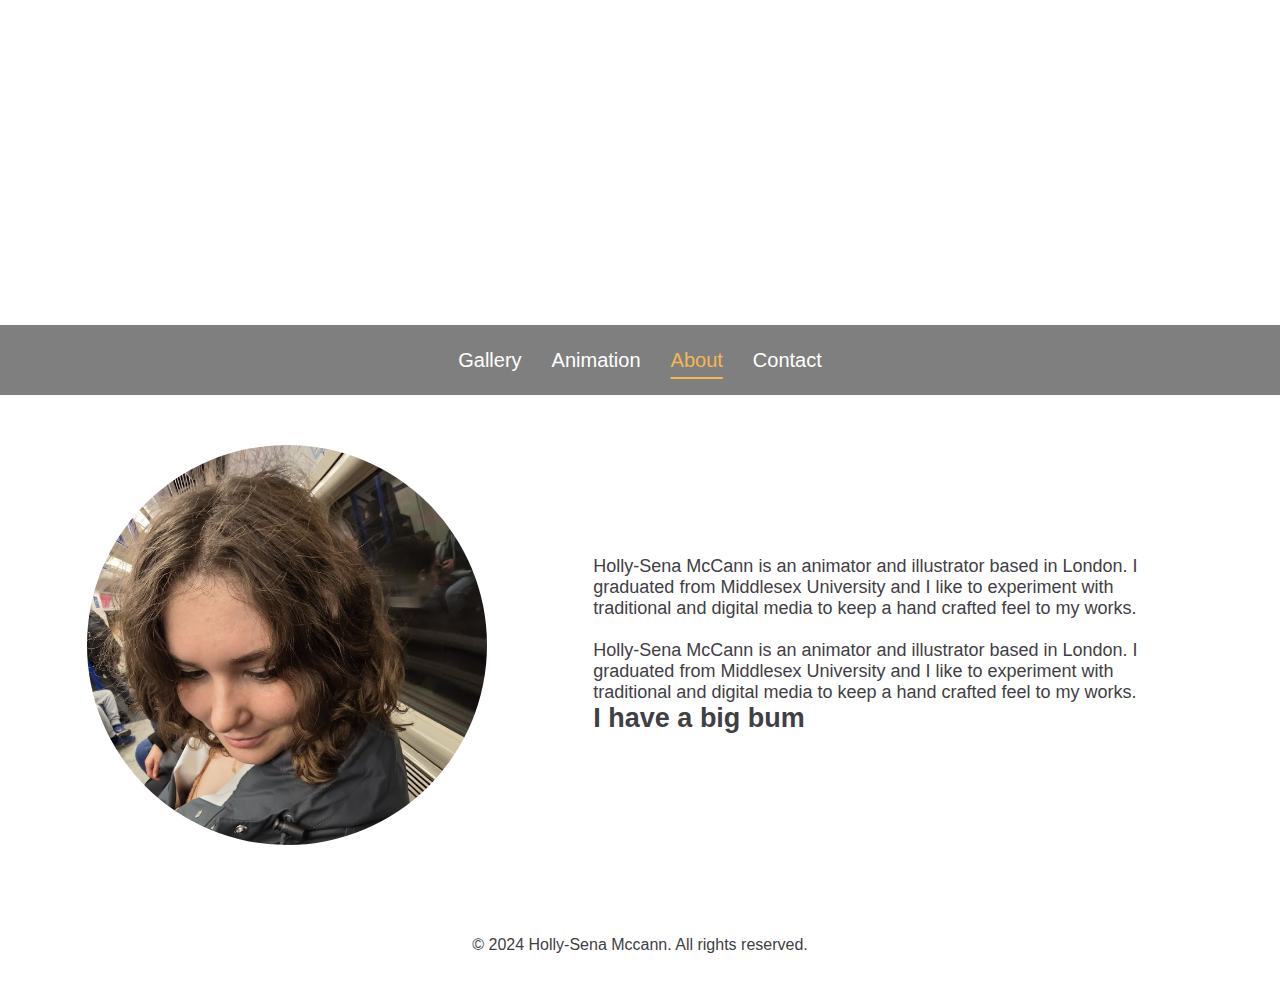
==== pages/about_me.html @ d04111bf "First Iteration" ====
<!DOCTYPE html>
<html lang="en">

<head>
  <meta charset="UTF-8">
  <meta name="viewport" content="width=device-width, initial-scale=1.0">
  <title>Holly-Sena McCan | Portfolio</title>
  <link rel="stylesheet" href="../css/style.css">
</head>

<body>
  <main>
    <div id="header">
      <h1>Holly-Sena McCann</h1>
      <ul id="header-nav">
        <li><a href="../index.html">Gallery</a></li>
        <li><a href="../pages/animation.html">Animation</a></li>
        <li><a class="active-nav-link" href="../pages/about_me.html">About</a></li>
        <li><a href="../pages/contact.html">Contact</a></li>
      </ul>
    </div>
    <div class="about-section">
      <img class="portrait-img" src="../assets/images/holly_port.jpg">
      <div class="about-text">
        <p>Holly-Sena McCann is an animator and illustrator based in London. I graduated from Middlesex University and I like to experiment with traditional and digital media to keep a hand crafted feel to my works.</p><br>
        <p>Holly-Sena McCann is an animator and illustrator based in London. I graduated from Middlesex University and I like to experiment with traditional and digital media to keep a hand crafted feel to my works.</p>
        <h2>I have a big bum</h2>
      </div>
    </div>
    <footer>
        <p>&copy; 2024 Holly-Sena Mccann. All rights reserved.</p>
    </footer>
  </main>
  <script src="index.js"></script>
</body>

</html>
---- css/style.css ----
/* General reset */
* {
    margin: 0;
    padding: 0;
    box-sizing: border-box;
}

body {
    margin: 0;
    padding: 0;
}

html, body {
    background-color: white;
    font-family: Arial, sans-serif;
    color: #3F4045;
}

#header {
    background-color: rgba(255, 255, 255, 0.7);
    text-align: center;
    background-position: center;
    background-image: url('../assets/images/banner_temp_cropped.jpg');
    background-size:cover;
    background-blend-mode: difference;
}

h1 {
    font-size: 108px;
    font-weight: 500;
    text-transform: uppercase;
    text-align: center;
    color: white;
    padding: 100px 0 100px 0;
}

#header-nav {
    background-color: rgba(0, 0, 0, 0.5);
    display: flex;
    justify-content: center;
    align-items: center;
    flex-wrap: wrap;
    padding: 0;
    list-style: none;
    gap: 10px;
    height: 70px;
}

#header-nav li {
    margin: 0 10px;
}

#header-nav a {
    color: white;
    font-size: 20px;
    text-decoration-line: none;
}

#header-nav a:hover {
    color: #f7b64f;
    cursor: pointer;
    text-decoration: underline;
    text-decoration-line: underline;
    text-decoration-thickness: 2px;
    text-underline-offset: 10px;
}

#header-nav a.active-nav-link {
    text-decoration: underline;
    text-decoration-line: underline;
    text-decoration-thickness: 2px;
    text-underline-offset: 10px;
    color: #f7b64f;
}


/* GALLERY MAIN CONTENT */
/* GALLERY MAIN CONTENT */
/* GALLERY MAIN CONTENT */


#main-content {
    padding: 50px 250px 0 250px
}

#main-content h2 {
    width: 100%;
    text-align: center;
}

#gallery-container {
    padding: 50px 0 0 0;
    justify-content: space-evenly;
    align-items: center;
    display: grid;
    grid-template-columns: auto auto auto;
    gap: 50px;
}

.image-box {
    background-color: #3F4045;
    width: 400px;
    height: 500px;
    overflow: hidden;
    position: relative;
    transform: translateY(50px);
    opacity: 0;
    transition: all 0.8s ease-out;
}

.image-box img{
    width: 100%;
    height: 100%;
    object-fit: cover;
}

.image-box.active {
    transform: translateY(0);
    opacity: 1;
}


/* GALLERY MAIN CONTENT */
/* GALLERY MAIN CONTENT */
/* GALLERY MAIN CONTENT */



.about-section {
    display: flex;
    flex-direction: row;
    align-items: center;
    justify-content: space-evenly;
    padding: 50px 20px;
    gap: 20px;
}


.portrait-img {
    width: 400px;
    height: 400px;
    border-radius: 50%;
    object-fit: cover;
    margin-right: 20px;

}

.portrait-img:hover {
    content: url('../assets/images/enoch.jpg');
}

.about-text {
    flex: 1;
    text-align: left;
    font-size: 18px;
    max-width: 600px;
}

footer {
    display: flex;
    justify-content: center;
    align-items: center;
    flex-wrap: wrap;
    height: 100px;
    width: 100%;
    margin: auto;
    padding: 20px;
}


@media (max-width: 768px) {
    h1 {
        font-size: 48px;
    }



    #header-nav {
        flex-direction: column;
        gap: 5px;
    }

    .about-section {
        flex-direction: column;
        text-align: center;
        padding: 20px;
    }

    .portrait-img {
        width: 250px;
        height: 250px;
        margin-right: 0;
        margin-bottom: 20px;
    }

    .about-text {
        font-size: 16px;
        text-align: center;
    }

    #gallery-container {
        padding: 50px 0 0 0;
        justify-content: space-evenly;
        align-items: center;
        display: grid;
        grid-template-columns: auto auto;
        gap: 50px;
    }
}

@media (max-width: 480px) {
    h1 {
        font-size: 36px;
    }


    #header-nav a {
        font-size: 18px;
    }

    .portrait-img {
        width: 200px;
        height: 200px;
    }

    #gallery-container {
        padding: 50px 0 0 0;
        justify-content: space-evenly;
        align-items: center;
        display: grid;
        grid-template-columns: auto;
        gap: 50px;
    }

    .image-box {
        width: 200px;
        height: 300px;
    }
}
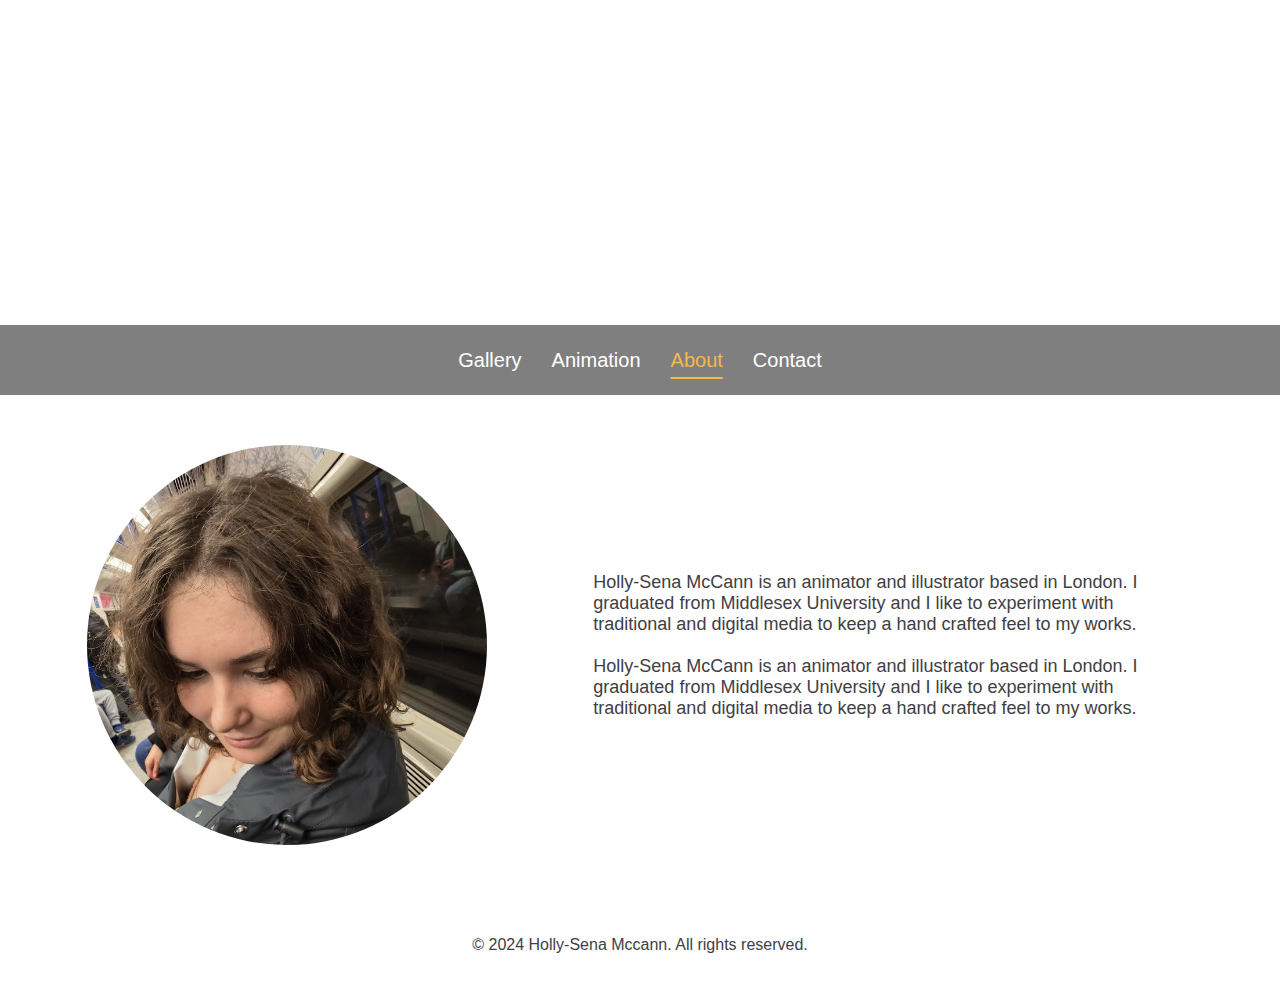
==== commit b312eb8c: "REMOVED BUM FROM ABOUT ME" ====
--- a/pages/about_me.html
+++ b/pages/about_me.html
@@ -24,7 +24,6 @@
       <div class="about-text">
         <p>Holly-Sena McCann is an animator and illustrator based in London. I graduated from Middlesex University and I like to experiment with traditional and digital media to keep a hand crafted feel to my works.</p><br>
         <p>Holly-Sena McCann is an animator and illustrator based in London. I graduated from Middlesex University and I like to experiment with traditional and digital media to keep a hand crafted feel to my works.</p>
-        <h2>I have a big bum</h2>
       </div>
     </div>
     <footer>
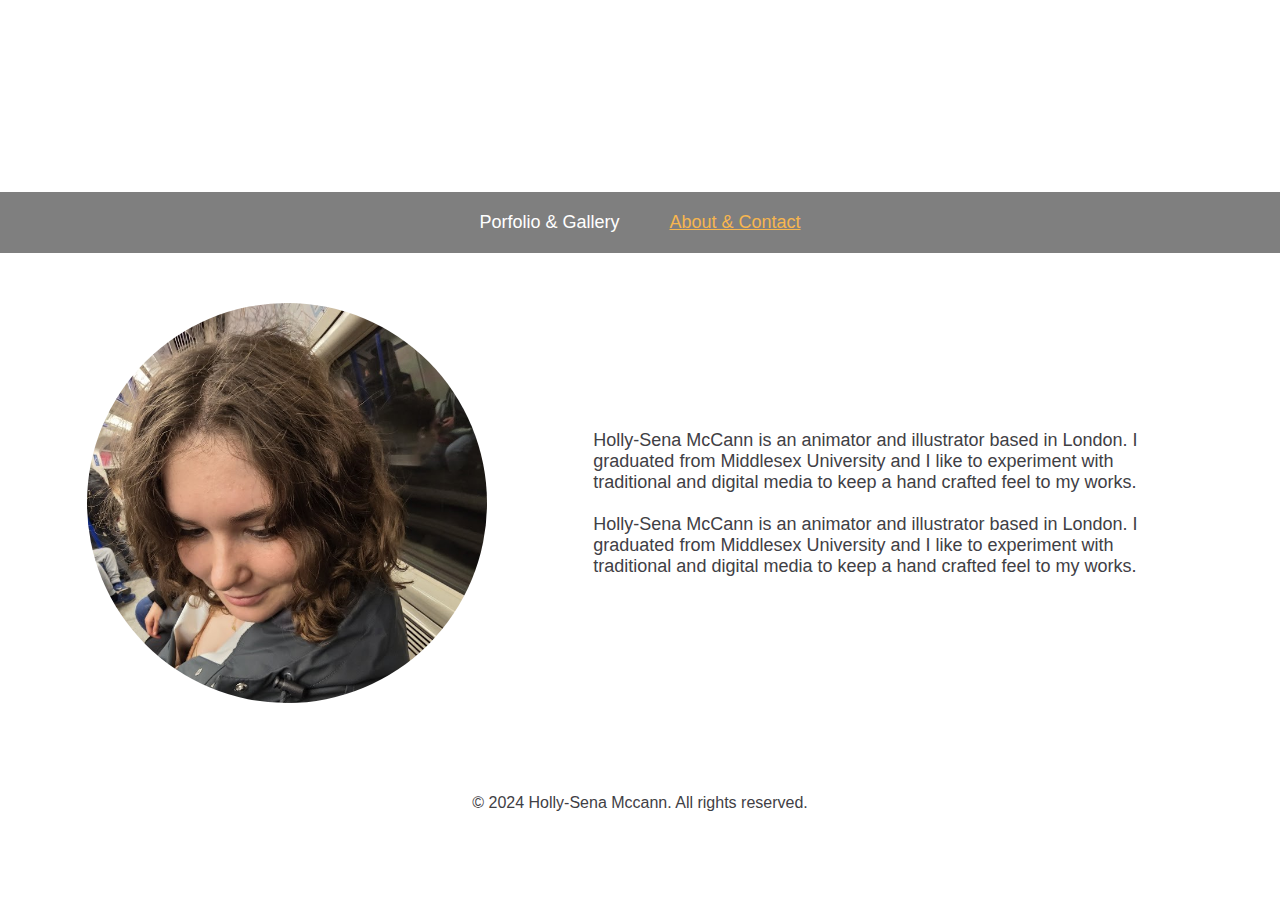
==== commit cbd855b7: "Responsiveness for mobile, animation projects and rewriting the css styling for better readability a" ====
--- a/pages/about_me.html
+++ b/pages/about_me.html
@@ -13,10 +13,8 @@
     <div id="header">
       <h1>Holly-Sena McCann</h1>
       <ul id="header-nav">
-        <li><a href="../index.html">Gallery</a></li>
-        <li><a href="../pages/animation.html">Animation</a></li>
-        <li><a class="active-nav-link" href="../pages/about_me.html">About</a></li>
-        <li><a href="../pages/contact.html">Contact</a></li>
+        <li><a href="../index.html">Porfolio & Gallery</a></li>
+        <li><a class="active-nav-link" href="../pages/about_me.html">About & Contact</a></li>
       </ul>
     </div>
     <div class="about-section">
--- a/css/style.css
+++ b/css/style.css
@@ -16,71 +16,118 @@
     color: #3F4045;
 }
 
+/* HEADER STYLES */
 #header {
     background-color: rgba(255, 255, 255, 0.7);
     text-align: center;
     background-position: center;
     background-image: url('../assets/images/banner_temp_cropped.jpg');
-    background-size:cover;
+    background-size: cover;
     background-blend-mode: difference;
-}
-
+    padding: 0px 0;
+}
+
+/* Responsive Heading */
 h1 {
-    font-size: 108px;
+    font-size: 80px;
+    /* Reduce default size */
     font-weight: 500;
     text-transform: uppercase;
-    text-align: center;
     color: white;
-    padding: 100px 0 100px 0;
-}
-
+    padding: 50px 0;
+}
+
+/* NAVIGATION BAR */
+nav {
+    position: relative;
+}
+
+/* Default Desktop Navigation */
 #header-nav {
     background-color: rgba(0, 0, 0, 0.5);
     display: flex;
     justify-content: center;
     align-items: center;
-    flex-wrap: wrap;
-    padding: 0;
+    gap: 20px;
+    padding: 20px 0;
     list-style: none;
-    gap: 10px;
-    height: 70px;
-}
-
-#header-nav li {
-    margin: 0 10px;
-}
-
+}
+
+/* Navigation Links */
 #header-nav a {
     color: white;
-    font-size: 20px;
-    text-decoration-line: none;
+    font-size: 18px;
+    text-decoration: none;
+    padding: 10px 15px;
+    transition: 0.3s ease-in-out;
 }
 
 #header-nav a:hover {
     color: #f7b64f;
-    cursor: pointer;
     text-decoration: underline;
-    text-decoration-line: underline;
-    text-decoration-thickness: 2px;
-    text-underline-offset: 10px;
-}
-
+}
+
+/* ACTIVE NAV LINK */
 #header-nav a.active-nav-link {
     text-decoration: underline;
-    text-decoration-line: underline;
-    text-decoration-thickness: 2px;
-    text-underline-offset: 10px;
     color: #f7b64f;
 }
 
-
-/* GALLERY MAIN CONTENT */
-/* GALLERY MAIN CONTENT */
-/* GALLERY MAIN CONTENT */
+/* MOBILE MENU BUTTON */
+#menu-toggle {
+    display: none;
+    font-size: 30px;
+    color: white;
+    cursor: pointer;
+    padding: 10px;
+}
+
+/* MEDIA QUERIES FOR MOBILE */
+@media (max-width: 768px) {
+    h1 {
+        font-size: 50px;
+        /* Smaller title */
+        padding: 30px 0;
+    }
+
+    #header-nav {
+        flex-direction: column;
+        background: rgba(0, 0, 0, 0.8);
+        position: absolute;
+        top: 60px;
+        left: 0;
+        width: 100%;
+        display: none;
+        /* Initially hidden */
+        padding: 10px 0;
+    }
+
+    #header-nav li {
+        text-align: center;
+        padding: 10px;
+    }
+
+    #menu-toggle {
+        display: block;
+        /* Show menu icon */
+        text-align: right;
+        padding: 10px 20px;
+    }
+
+    /* Show menu when active */
+    #header-nav.active {
+        display: flex;
+    }
+}
+
+
+
+
+/* GALLERY MAIN CONTENT START */
 
 
 #main-content {
-    padding: 50px 250px 0 250px
+    padding: 50px 10vw 0 10vw;
 }
 
 #main-content h2 {
@@ -90,29 +137,73 @@
 
 #gallery-container {
     padding: 50px 0 0 0;
-    justify-content: space-evenly;
-    align-items: center;
-    display: grid;
-    grid-template-columns: auto auto auto;
+    display: flex;
+    flex-direction: column;
+    /* Stack images and text vertically */
+    align-items: center;
+    /* Center everything */
     gap: 50px;
 }
 
+.gallery-item {
+    display: flex;
+    flex-direction: column;
+    /* Ensures image and text are stacked */
+    align-items: center;
+    text-align: center;
+    max-width: 700px;
+    /* Keeps it consistent with image width */
+}
+
+
 .image-box {
-    background-color: #3F4045;
-    width: 400px;
-    height: 500px;
+    background-color: rgb(255, 255, 255);
+    width: 100%;
+    max-width: 700px;
+    height: auto;
     overflow: hidden;
-    position: relative;
-    transform: translateY(50px);
-    opacity: 0;
-    transition: all 0.8s ease-out;
-}
-
-.image-box img{
+    display: flex;
+    justify-content: center;
+    align-items: center;
+}
+
+.image-box img {
     width: 100%;
     height: 100%;
-    object-fit: cover;
-}
+    object-fit: contain;
+}
+
+.image-box video {
+    width: 100%;
+    height: 100%;
+    object-fit: contain;
+    border-radius: 5px; /* Optional: adds rounded corners */
+}
+
+.box-text {
+    width: 100%;
+    max-width: 700px;
+    text-align: center;
+    /* Centers text below the image */
+    font-size: 18px;
+    /* Slightly smaller for balance */
+    font-weight: 400;
+    /* Medium weight for readability */
+    line-height: 1.6;
+    /* Adds spacing between lines */
+    padding: 15px 20px;
+    /* Adds breathing room */
+    background-color: #F5F5F5;
+    /* Light gray background */
+    border-radius: 8px;
+    /* Softens edges */
+    box-shadow: 0px 4px 6px rgba(0, 0, 0, 0.1);
+    /* Subtle shadow for depth */
+    color: #333;
+    /* Dark gray for better readability */
+}
+
+
 
 .image-box.active {
     transform: translateY(0);
@@ -120,10 +211,7 @@
 }
 
 
-/* GALLERY MAIN CONTENT */
-/* GALLERY MAIN CONTENT */
-/* GALLERY MAIN CONTENT */
-
+/* GALLERY MAIN CONTENT END */
 
 
 .about-section {
@@ -165,75 +253,4 @@
     width: 100%;
     margin: auto;
     padding: 20px;
-}
-
-
-@media (max-width: 768px) {
-    h1 {
-        font-size: 48px;
-    }
-
-
-
-    #header-nav {
-        flex-direction: column;
-        gap: 5px;
-    }
-
-    .about-section {
-        flex-direction: column;
-        text-align: center;
-        padding: 20px;
-    }
-
-    .portrait-img {
-        width: 250px;
-        height: 250px;
-        margin-right: 0;
-        margin-bottom: 20px;
-    }
-
-    .about-text {
-        font-size: 16px;
-        text-align: center;
-    }
-
-    #gallery-container {
-        padding: 50px 0 0 0;
-        justify-content: space-evenly;
-        align-items: center;
-        display: grid;
-        grid-template-columns: auto auto;
-        gap: 50px;
-    }
-}
-
-@media (max-width: 480px) {
-    h1 {
-        font-size: 36px;
-    }
-
-
-    #header-nav a {
-        font-size: 18px;
-    }
-
-    .portrait-img {
-        width: 200px;
-        height: 200px;
-    }
-
-    #gallery-container {
-        padding: 50px 0 0 0;
-        justify-content: space-evenly;
-        align-items: center;
-        display: grid;
-        grid-template-columns: auto;
-        gap: 50px;
-    }
-
-    .image-box {
-        width: 200px;
-        height: 300px;
-    }
-}
+}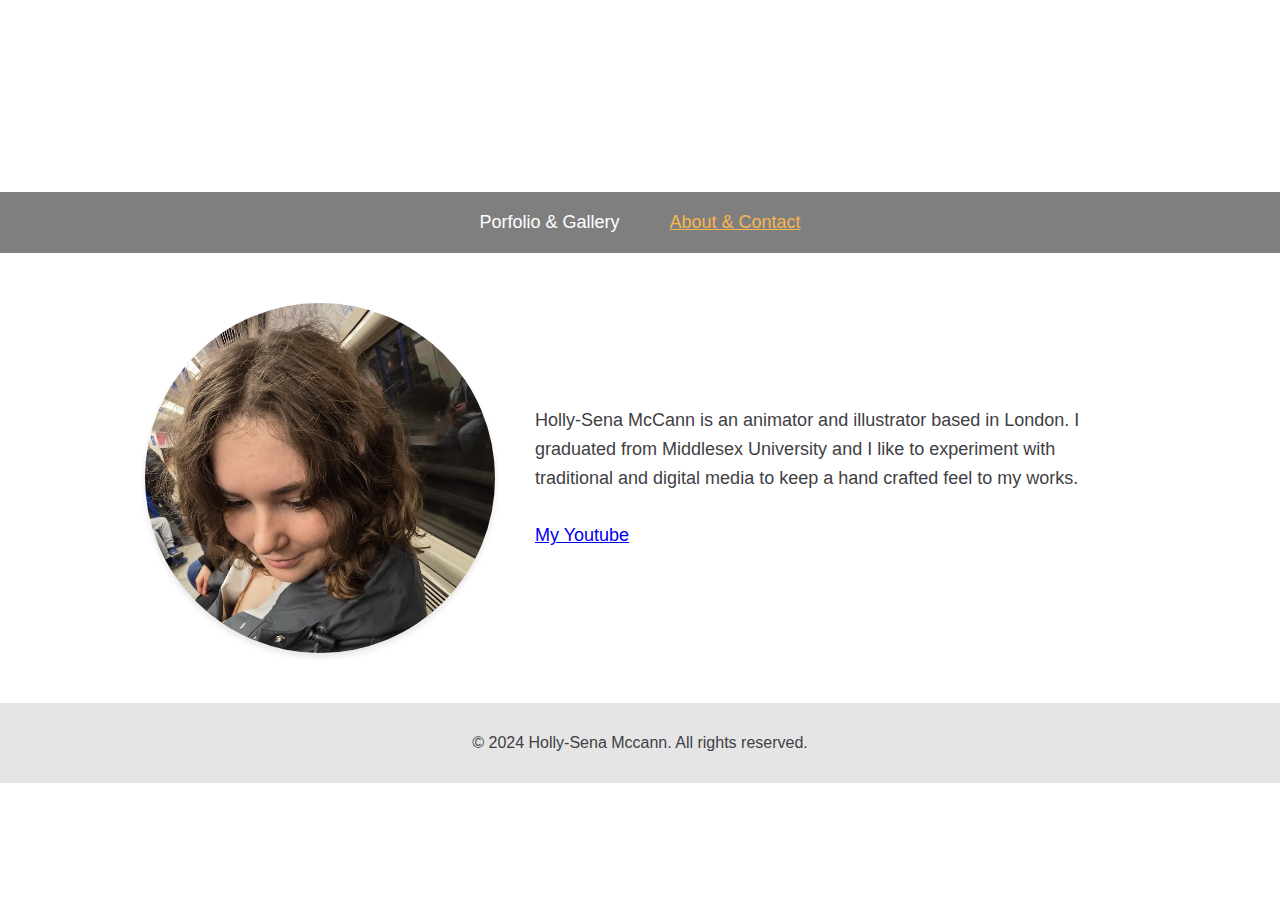
==== commit 3a26e2f6: "About me page fix" ====
--- a/pages/about_me.html
+++ b/pages/about_me.html
@@ -5,30 +5,33 @@
   <meta charset="UTF-8">
   <meta name="viewport" content="width=device-width, initial-scale=1.0">
   <title>Holly-Sena McCan | Portfolio</title>
-  <link rel="stylesheet" href="../css/style.css">
+  <link rel="stylesheet" href="../css/about.css">
 </head>
 
 <body>
   <main>
     <div id="header">
       <h1>Holly-Sena McCann</h1>
-      <ul id="header-nav">
-        <li><a href="../index.html">Porfolio & Gallery</a></li>
-        <li><a class="active-nav-link" href="../pages/about_me.html">About & Contact</a></li>
-      </ul>
+      <nav>
+          <div id="menu-toggle">&#9776;</div> <!-- Mobile menu icon -->
+          <ul id="header-nav">
+            <li><a href="../index.html">Porfolio & Gallery</a></li>
+            <li><a class="active-nav-link" href="../pages/about_me.html">About & Contact</a></li>
+          </ul>
+      </nav>
     </div>
     <div class="about-section">
       <img class="portrait-img" src="../assets/images/holly_port.jpg">
       <div class="about-text">
         <p>Holly-Sena McCann is an animator and illustrator based in London. I graduated from Middlesex University and I like to experiment with traditional and digital media to keep a hand crafted feel to my works.</p><br>
-        <p>Holly-Sena McCann is an animator and illustrator based in London. I graduated from Middlesex University and I like to experiment with traditional and digital media to keep a hand crafted feel to my works.</p>
+        <p><a href="https://www.youtube.com/@nobodyholly" target="_blank">My Youtube</a></p>
       </div>
     </div>
     <footer>
         <p>&copy; 2024 Holly-Sena Mccann. All rights reserved.</p>
     </footer>
   </main>
-  <script src="index.js"></script>
+  <script src="./index.js"></script>
 </body>
 
 </html>--- a/css/about.css
+++ b/css/about.css
@@ -0,0 +1,191 @@
+/* General reset */
+* {
+    margin: 0;
+    padding: 0;
+    box-sizing: border-box;
+}
+
+body {
+    background-color: white;
+    font-family: Arial, sans-serif;
+    color: #3F4045;
+}
+
+/* HEADER */
+#header {
+    background-color: rgba(255, 255, 255, 0.7);
+    text-align: center;
+    background-position: center;
+    background-image: url('../assets/images/banner_temp_cropped.jpg');
+    background-size: cover;
+    background-blend-mode: difference;
+    padding: 0px 0;
+}
+
+/* HEADER TITLE */
+h1 {
+    font-size: 80px; /* Scaled down slightly for better responsiveness */
+    font-weight: 500;
+    text-transform: uppercase;
+    color: white;
+    padding: 50px 0;
+}
+
+/* NAVIGATION BAR */
+nav {
+    position: relative;
+}
+
+/* Default Desktop Navigation */
+#header-nav {
+    background-color: rgba(0, 0, 0, 0.5);
+    display: flex;
+    justify-content: center;
+    align-items: center;
+    gap: 20px;
+    padding: 20px 0;
+    list-style: none;
+}
+
+/* Navigation Links */
+#header-nav a {
+    color: white;
+    font-size: 18px;
+    text-decoration: none;
+    padding: 10px 15px;
+    transition: 0.3s ease-in-out;
+}
+
+#header-nav a:hover {
+    color: #f7b64f;
+    text-decoration: underline;
+}
+
+/* ACTIVE NAV LINK */
+#header-nav a.active-nav-link {
+    text-decoration: underline;
+    color: #f7b64f;
+}
+
+/* MOBILE MENU BUTTON */
+#menu-toggle {
+    display: none;
+    font-size: 30px;
+    color: white;
+    cursor: pointer;
+    padding: 10px;
+}
+
+/* MEDIA QUERIES FOR MOBILE */
+@media (max-width: 768px) {
+    h1 {
+        font-size: 50px;
+        /* Smaller title */
+        padding: 30px 0;
+    }
+
+    #header-nav {
+        flex-direction: column;
+        background: rgba(0, 0, 0, 0.8);
+        position: absolute;
+        top: 60px;
+        left: 0;
+        width: 100%;
+        display: none;
+        /* Initially hidden */
+        padding: 10px 0;
+    }
+
+    #header-nav li {
+        text-align: center;
+        padding: 10px;
+    }
+
+    #menu-toggle {
+        display: block;
+        /* Show menu icon */
+        text-align: right;
+        padding: 10px 20px;
+    }
+
+    /* Show menu when active */
+    #header-nav.active {
+        display: flex;
+    }
+}
+
+/* ABOUT SECTION */
+.about-section {
+    display: flex;
+    flex-direction: row;
+    align-items: center;
+    justify-content: center;
+    padding: 50px 10vw;
+    gap: 40px;
+}
+
+/* PORTRAIT IMAGE */
+.portrait-img {
+    width: 350px;
+    height: 350px;
+    border-radius: 50%;
+    object-fit: cover;
+    box-shadow: 0px 4px 6px rgba(0, 0, 0, 0.1);
+    transition: transform 0.3s ease-in-out;
+}
+
+.portrait-img:hover {
+    transform: scale(1.05); /* Slight zoom effect on hover */
+}
+
+/* ABOUT TEXT */
+.about-text {
+    flex: 1;
+    text-align: left;
+    font-size: 18px;
+    max-width: 600px;
+    line-height: 1.6;
+}
+
+/* FOOTER */
+footer {
+    display: flex;
+    justify-content: center;
+    align-items: center;
+    flex-wrap: wrap;
+    height: 80px;
+    width: 100%;
+    margin: auto;
+    padding: 20px;
+    background-color: rgba(0, 0, 0, 0.1);
+    text-align: center;
+    font-size: 16px;
+}
+
+/* RESPONSIVENESS */
+@media (max-width: 768px) {
+    h1 {
+        font-size: 50px;
+        padding: 30px 0;
+    }
+
+    #header-nav {
+        flex-direction: column;
+        padding: 10px 0;
+    }
+
+    .about-section {
+        flex-direction: column;
+        text-align: center;
+    }
+
+    .portrait-img {
+        width: 250px;
+        height: 250px;
+    }
+
+    .about-text {
+        text-align: center;
+        max-width: 90%;
+    }
+}
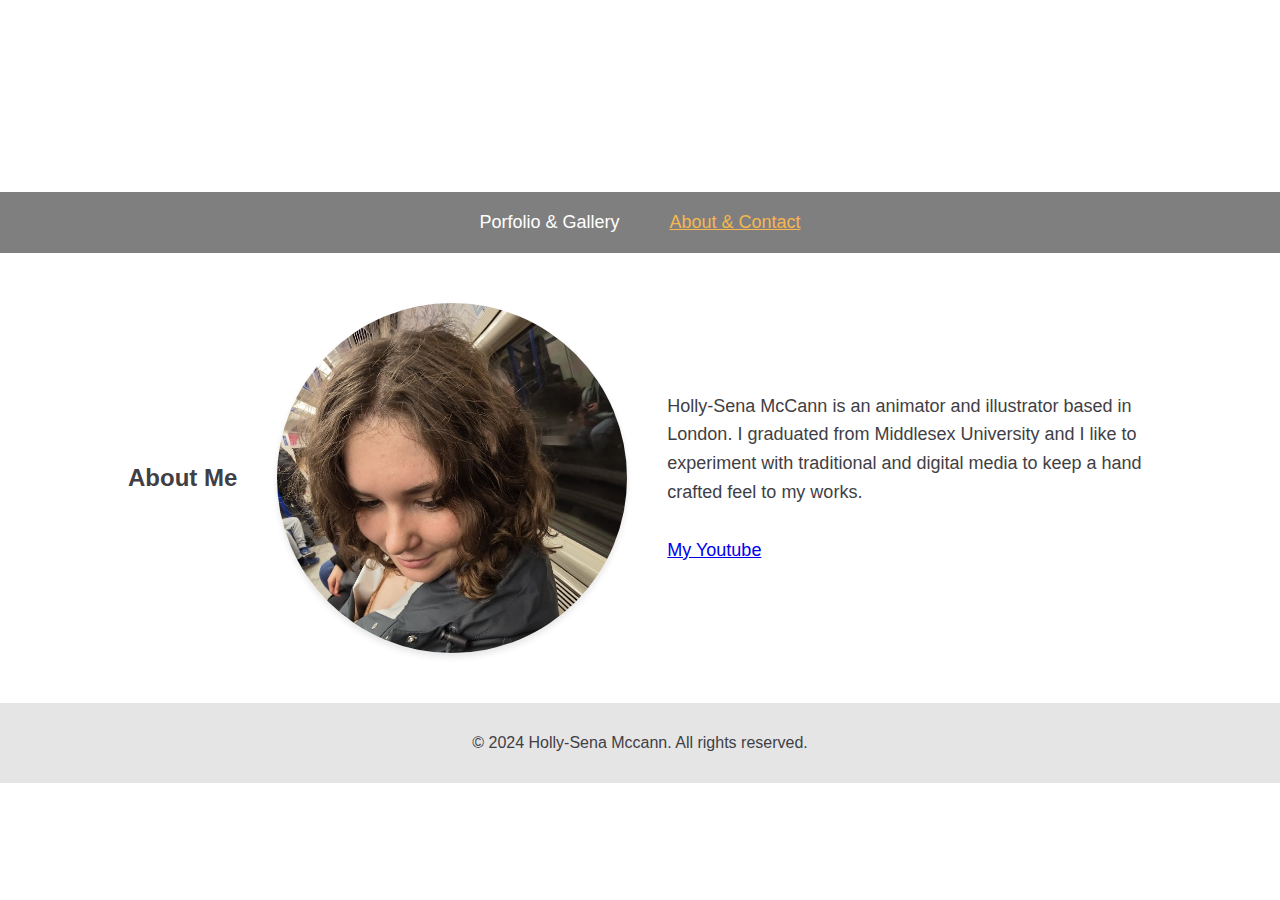
==== commit 924c65a7: "Fixing burger menu for about page." ====
--- a/pages/about_me.html
+++ b/pages/about_me.html
@@ -20,7 +20,9 @@
           </ul>
       </nav>
     </div>
+
     <div class="about-section">
+      <h2>About Me</h2>
       <img class="portrait-img" src="../assets/images/holly_port.jpg">
       <div class="about-text">
         <p>Holly-Sena McCann is an animator and illustrator based in London. I graduated from Middlesex University and I like to experiment with traditional and digital media to keep a hand crafted feel to my works.</p><br>
@@ -31,7 +33,7 @@
         <p>&copy; 2024 Holly-Sena Mccann. All rights reserved.</p>
     </footer>
   </main>
-  <script src="./index.js"></script>
+  <script src="../js/index.js"></script>
 </body>
 
 </html>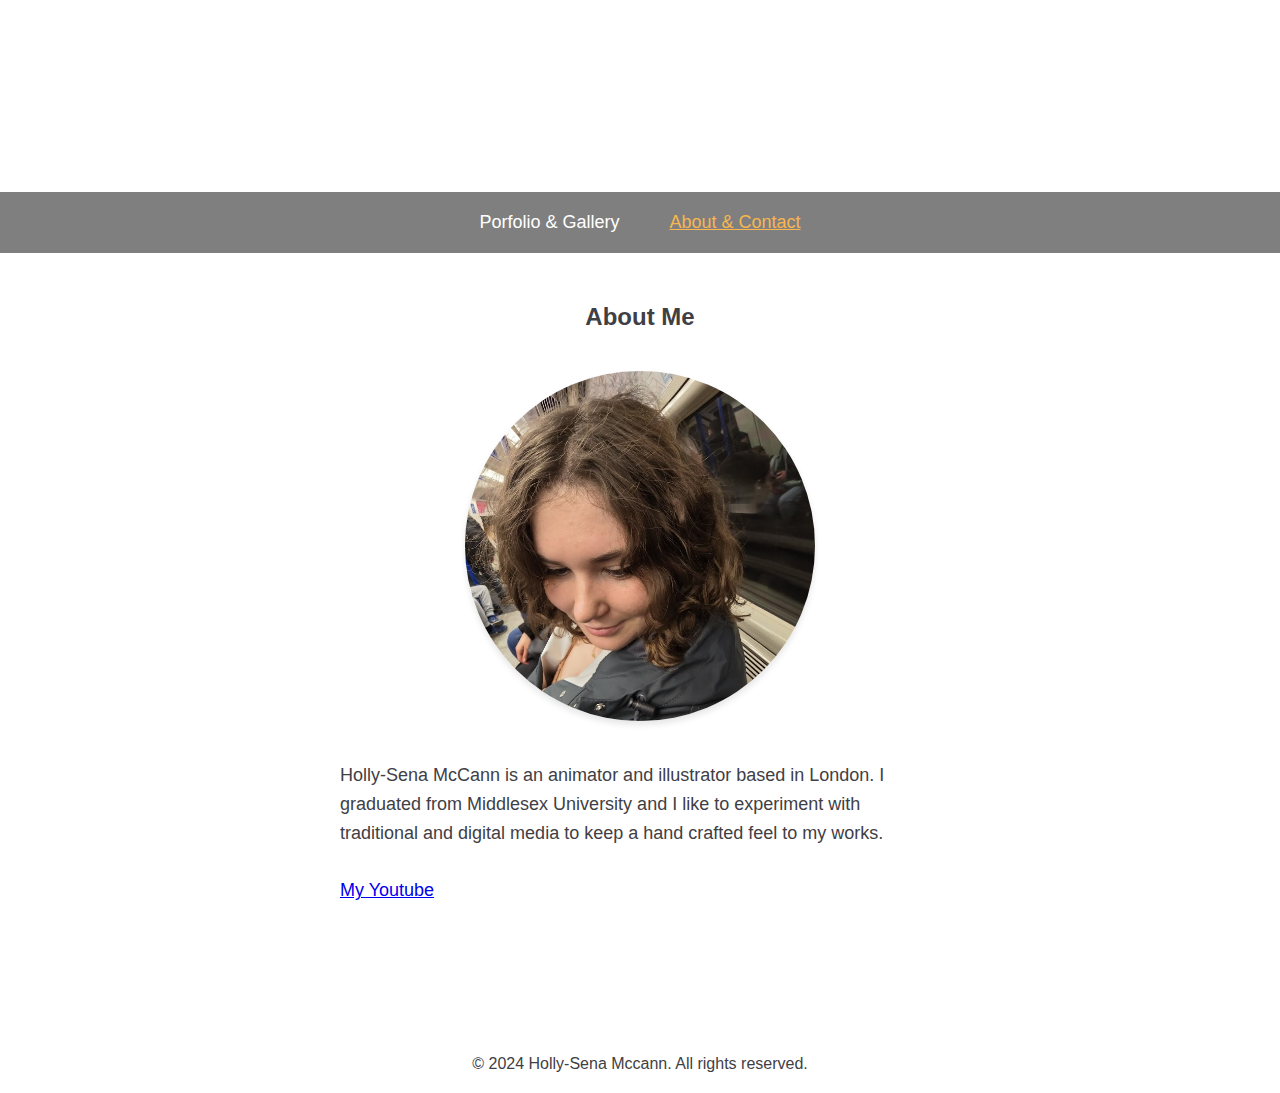
==== commit 6c8c8d2b: "Fixing burger menu for about page." ====
--- a/pages/about_me.html
+++ b/pages/about_me.html
@@ -15,8 +15,8 @@
       <nav>
           <div id="menu-toggle">&#9776;</div> <!-- Mobile menu icon -->
           <ul id="header-nav">
-            <li><a href="../index.html">Porfolio & Gallery</a></li>
-            <li><a class="active-nav-link" href="../pages/about_me.html">About & Contact</a></li>
+              <li><a href="../index.html">Porfolio & Gallery</a></li>
+              <li><a class="active-nav-link" href="../pages/about_me.html">About & Contact</a></li>
           </ul>
       </nav>
     </div>
@@ -29,10 +29,10 @@
         <p><a href="https://www.youtube.com/@nobodyholly" target="_blank">My Youtube</a></p>
       </div>
     </div>
-    <footer>
-        <p>&copy; 2024 Holly-Sena Mccann. All rights reserved.</p>
-    </footer>
   </main>
+  <footer>
+    <p>&copy; 2024 Holly-Sena Mccann. All rights reserved.</p>
+  </footer>
   <script src="../js/index.js"></script>
 </body>
 
--- a/css/about.css
+++ b/css/about.css
@@ -6,9 +6,25 @@
 }
 
 body {
+    margin: 0;
+    padding: 0;
+}
+
+html, body {
     background-color: white;
     font-family: Arial, sans-serif;
     color: #3F4045;
+    height: 100%;
+    margin: 0;
+    display: flex;
+    flex-direction: column;
+}
+
+main {
+    flex: 1;
+    display: flex;
+    flex-direction: column;
+    justify-content: space-between; /* Keeps content balanced */
 }
 
 /* HEADER */
@@ -69,11 +85,17 @@
 
 /* MOBILE MENU BUTTON */
 #menu-toggle {
-    display: none;
+    display: none; /* Default: hidden on larger screens */
     font-size: 30px;
     color: white;
     cursor: pointer;
-    padding: 10px;
+    padding: 10px 20px;
+    position: fixed; /* Keeps it at the top while scrolling */
+    top: 10px; /* Stick it 10px from the top */
+    right: 20px; /* Position it on the right */
+    background-color: rgba(0, 0, 0, 0.7); /* Semi-transparent background */
+    border-radius: 5px;
+    z-index: 1000; /* Ensures it stays on top */
 }
 
 /* MEDIA QUERIES FOR MOBILE */
@@ -84,16 +106,20 @@
         padding: 30px 0;
     }
 
+    #menu-toggle {
+        display: block; /* Show toggle button on mobile */
+    }
+
     #header-nav {
         flex-direction: column;
-        background: rgba(0, 0, 0, 0.8);
-        position: absolute;
-        top: 60px;
-        left: 0;
+        background: rgba(0, 0, 0, 0.9);
+        position: fixed;
+        top: 0px; /* Below the menu toggle */
+        right: 0;
         width: 100%;
-        display: none;
-        /* Initially hidden */
+        display: none; /* Hidden by default */
         padding: 10px 0;
+        z-index: 999;
     }
 
     #header-nav li {
@@ -117,7 +143,7 @@
 /* ABOUT SECTION */
 .about-section {
     display: flex;
-    flex-direction: row;
+    flex-direction: column;
     align-items: center;
     justify-content: center;
     padding: 50px 10vw;
@@ -155,9 +181,8 @@
     flex-wrap: wrap;
     height: 80px;
     width: 100%;
-    margin: auto;
-    padding: 20px;
-    background-color: rgba(0, 0, 0, 0.1);
+    margin: 100px 0 0 0;
+    padding: 0 0px 20px 0;
     text-align: center;
     font-size: 16px;
 }
